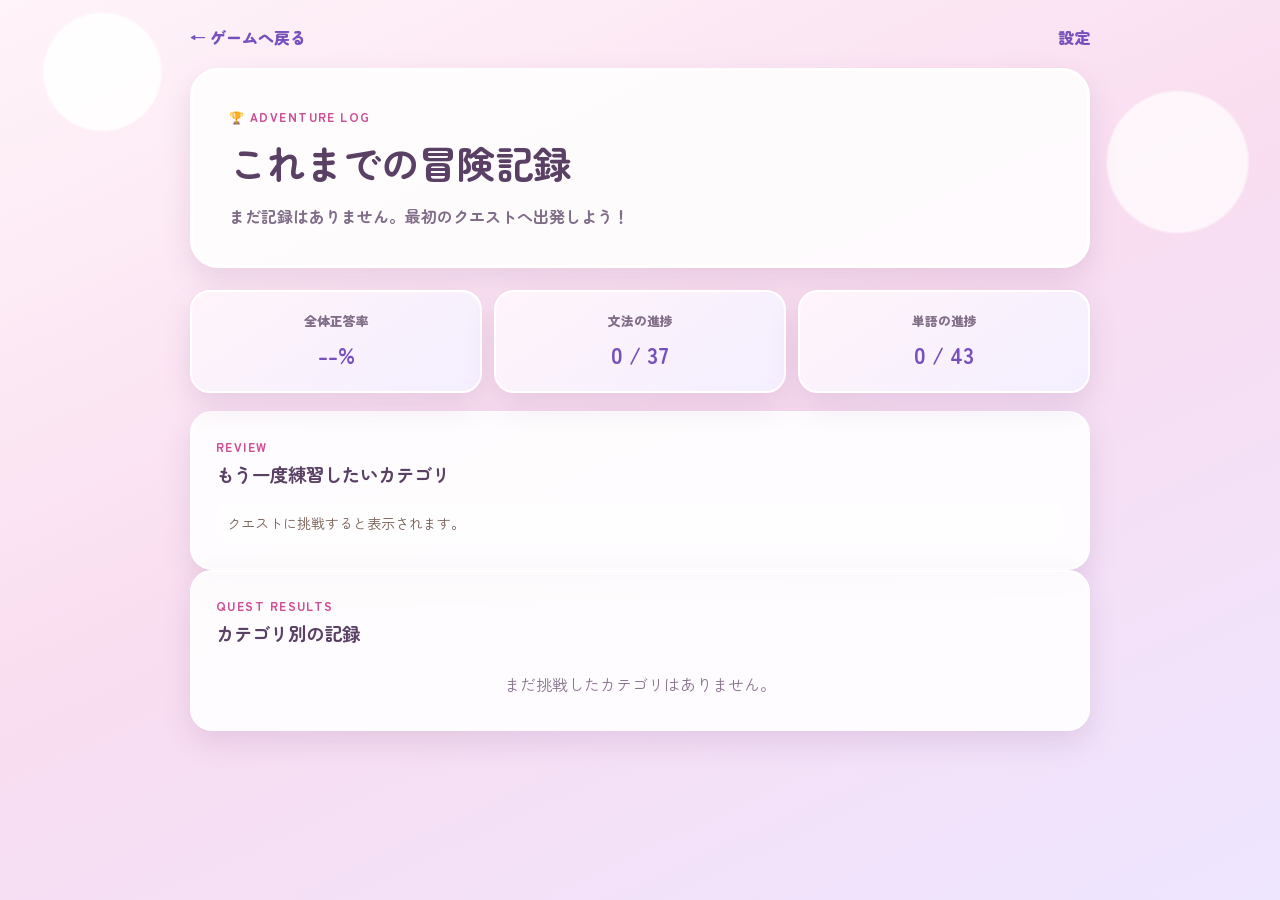
==== progress.html @ 37857b06 "冒険記録を専用ページへ移動" ====
<!DOCTYPE html>
<html lang="ja">
<head>
  <meta charset="UTF-8">
  <meta name="viewport" content="width=device-width, initial-scale=1, viewport-fit=cover">
  <meta name="theme-color" content="#f9dff0">
  <title>冒険記録 | English Quest</title>
  <link rel="preconnect" href="https://fonts.googleapis.com">
  <link rel="preconnect" href="https://fonts.gstatic.com" crossorigin>
  <link href="https://fonts.googleapis.com/css2?family=Zen+Maru+Gothic:wght@400;500;700;900&display=swap" rel="stylesheet">
  <link rel="stylesheet" href="css/style.css?v=20260730-2">
  <link rel="stylesheet" href="css/management.css?v=20260730-2">
</head>
<body>
  <main class="management-page progress-page">
    <nav class="page-nav">
      <a href="index.html">← ゲームへ戻る</a>
      <a href="settings.html">設定</a>
    </nav>

    <header class="management-header">
      <p>🏆 ADVENTURE LOG</p>
      <h1>これまでの冒険記録</h1>
      <p id="total-progress">記録を読み込んでいます。</p>
    </header>

    <section class="progress-stats" aria-label="学習進捗">
      <div class="progress-stat">
        <span>全体正答率</span>
        <strong id="overall-correct-rate">--%</strong>
      </div>
      <div class="progress-stat">
        <span>文法の進捗</span>
        <strong id="grammar-progress">0 / 37</strong>
      </div>
      <div class="progress-stat">
        <span>単語の進捗</span>
        <strong id="vocabulary-progress">0 / 43</strong>
      </div>
    </section>

    <section class="editor-panel weak-category-box">
      <div class="panel-heading">
        <div>
          <p>REVIEW</p>
          <h2>もう一度練習したいカテゴリ</h2>
        </div>
      </div>
      <ul id="weak-category-list">
        <li>クエストに挑戦すると表示されます。</li>
      </ul>
    </section>

    <section class="editor-panel">
      <div class="panel-heading">
        <div>
          <p>QUEST RESULTS</p>
          <h2>カテゴリ別の記録</h2>
        </div>
      </div>
      <div id="category-record-list" class="category-record-list">
        <p class="empty-message">記録を読み込んでいます。</p>
      </div>
    </section>
  </main>

  <script src="js/progress.js?v=20260730-2"></script>
</body>
</html>
---- css/style.css ----
/* ============================================================
   共通設定・デザイントークン
   色や影をCSS変数にまとめ、全体の雰囲気を一か所で変更できるようにする。
   ============================================================ */
* { box-sizing: border-box; }

:root {
  font-family: "Zen Maru Gothic", sans-serif;
  line-height: 1.65;
  color: #4f3b5c;
  background: #fcedf6;
  font-synthesis: none;
  --pink: #ef72ad;
  --pink-dark: #ce4f93;
  --purple: #9874dc;
  --purple-dark: #7650bd;
  --cream: #fffafd;
  --line: #ead4ef;
  --shadow: 0 12px 28px rgba(134, 79, 144, 0.16);
}

/* ページ全体の淡い空背景。dvhはスマートフォンのアドレスバーも考慮する。 */
body {
  margin: 0;
  min-width: 320px;
  min-height: 100vh;
  min-height: 100dvh;
  background:
    radial-gradient(circle at 8% 8%, rgba(255,255,255,.9) 0 4%, transparent 4.2%),
    radial-gradient(circle at 92% 18%, rgba(255,255,255,.72) 0 5%, transparent 5.2%),
    linear-gradient(155deg, #fff4f9 0%, #f9ddf0 48%, #eee5ff 100%);
  overflow-x: hidden;
}

/* フォーム部品にも本文と同じフォントを継承させる。 */
button { font: inherit; -webkit-tap-highlight-color: transparent; }
/* キーボード操作時だけ、現在位置が分かるフォーカス枠を表示する。 */
button:focus-visible { outline: 4px solid rgba(118, 80, 189, .25); outline-offset: 3px; }

/* ページ背景に固定する星・ハート装飾。操作やレイアウトには影響しない。 */
.sky-decor span { position: fixed; z-index: -1; color: rgba(212, 105, 171, .28); font-size: 2rem; }
.sky-decor span:nth-child(1) { top: 10%; left: 5%; }
.sky-decor span:nth-child(2) { top: 35%; right: 5%; }
.sky-decor span:nth-child(3) { top: 72%; left: 4%; }
.sky-decor span:nth-child(4) { top: 82%; right: 8%; }

/* ============================================================
   アプリ共通レイアウト・ヘッダー
   820pxを上限に中央寄せし、safe-areaでiPhoneのノッチも避ける。
   ============================================================ */
.app { width: min(calc(100% - 28px), 820px); margin: 0 auto; padding: max(24px, env(safe-area-inset-top)) 0 max(50px, env(safe-area-inset-bottom)); }
.app-header { position: relative; display: flex; align-items: center; justify-content: center; gap: 16px; margin-bottom: 12px; text-align: left; }
.brand-logo { width: min(100%, 430px); max-height: 140px; object-fit: contain; filter: drop-shadow(0 5px 8px rgba(201,74,140,.18)); }
.app-footer { display: flex; justify-content: center; margin-top: 30px; padding-top: 18px; border-top: 1px solid rgba(118, 80, 189, .14); }
.settings-link { display: inline-flex; align-items: center; justify-content: center; gap: 7px; min-width: 112px; min-height: 44px; padding: 8px 18px; border: 2px solid #fff; border-radius: 15px; background: rgba(255,255,255,.82); box-shadow: var(--shadow); color: #7049a9; text-decoration: none; font-size: .95rem; font-weight: 900; transition: transform .2s ease, box-shadow .2s ease; }
.settings-link:hover, .settings-link:focus-visible { transform: translateY(-2px); box-shadow: 0 15px 30px rgba(134, 79, 144, .22); }
.brand-mark { display: grid; place-items: center; width: 68px; height: 68px; flex: 0 0 auto; border: 3px solid #fff; border-radius: 22px; background: linear-gradient(145deg, #ff9ac6, #a986e9); box-shadow: var(--shadow); font-size: 2rem; transform: rotate(-4deg); }
.brand-copy h1 { margin: 0; color: #7049a9; font-size: clamp(2rem, 8vw, 3.25rem); line-height: 1; letter-spacing: -.04em; text-shadow: 0 3px #fff; }
.brand-copy h1 span { color: var(--pink-dark); }
.eyebrow, .box-kicker, .mission-label, .section-heading p { margin: 0; color: var(--pink-dark); font-size: .78rem; font-weight: 900; letter-spacing: .12em; }
.lead { margin: 8px 0 0; color: #806d88; font-size: .95rem; font-weight: 700; }

/* レベル、可変幅のEXPバー、2つのバッジを横並びにする。 */
.player-status { display: grid; grid-template-columns: auto minmax(0, 1fr) 94px 94px auto; align-items: center; gap: 10px; margin-bottom: 26px; padding: 12px 14px; border: 2px solid rgba(255,255,255,.9); border-radius: 22px; background: rgba(255,255,255,.75); box-shadow: var(--shadow); backdrop-filter: blur(8px); }
.level-badge { display: grid; place-items: center; width: 62px; height: 62px; border-radius: 18px; color: #fff; background: linear-gradient(145deg, var(--purple), var(--pink)); box-shadow: 0 7px 14px rgba(139, 92, 190, .25); }
.level-badge span { font-size: .59rem; font-weight: 900; letter-spacing: .1em; }
.level-badge strong { font-size: 1.65rem; line-height: 1; }
.exp-panel { min-width: 0; }
.status-row { display: flex; justify-content: space-between; gap: 8px; margin-bottom: 5px; color: #715581; font-size: .78rem; font-weight: 900; }
.exp-track { height: 14px; overflow: hidden; border: 3px solid #eadcf0; border-radius: 99px; background: #fff; }
.exp-bar { width: 0; height: 100%; border-radius: inherit; background: linear-gradient(90deg, #ff8fc4, #9d7ee5); transition: width .45s ease; }
.streak-badge { display: flex; align-items: center; gap: 5px; padding: 8px 12px; border-radius: 16px; color: #a74d77; background: #fff0f7; font-size: .82rem; font-weight: 900; white-space: nowrap; }
.streak-badge img { width: 24px; height: 24px; object-fit: contain; }
.correct-badge { display: flex; align-items: center; gap: 4px; padding: 8px 10px; border-radius: 16px; color: #8a5f38; background: #fff8dc; font-size: .78rem; font-weight: 900; white-space: nowrap; }
.correct-badge img { width: 24px; height: 24px; object-fit: contain; }
.record-link { display: inline-flex; align-items: center; justify-content: center; align-self: center; gap: 4px; width: max-content; height: 40px; padding: 8px 10px; border: 2px solid #fff; border-radius: 16px; background: #f5efff; color: #7650bd; font-size: .78rem; font-weight: 900; line-height: 1; text-decoration: none; white-space: nowrap; }
.record-link:hover, .record-link:focus-visible { transform: translateY(-1px); background: #eee4ff; }

/* ============================================================
   画面切り替え
   JavaScriptが.hiddenを付け外しし、3つの画面を切り替える。
   ============================================================ */
.screen { animation: fade-in .3s ease-out; }
.hidden { display: none !important; }
/* ============================================================
   クエスト選択画面
   ============================================================ */
.adventure-hero {
  /* 城画像は正方形。高さ100%なので、枠高から上下のボーダーを除いた値が表示幅になる。 */
  --hero-art-width: 279px;
  position: relative;
  display: flex;
  align-items: center;
  min-height: 285px;
  overflow: hidden;
  margin-bottom: 25px;
  padding: 32px clamp(22px, 5vw, 42px);
  border: 3px solid #fff;
  border-radius: 30px;
  background:
    /* 城画像の左端を白く覆い、画像の右端へ向かってなだらかに透明にする。 */
    linear-gradient(90deg,
      rgba(255,247,251,.99) 0,
      rgba(255,247,251,.99) calc(100% - var(--hero-art-width)),
      rgba(255,247,251,.98) calc(100% - var(--hero-art-width) + 35px),
      rgba(255,245,250,.88) calc(100% - var(--hero-art-width) + 70px),
      rgba(255,243,249,.56) calc(100% - var(--hero-art-width) + 145px),
      rgba(255,241,248,.20) calc(100% - var(--hero-art-width) + 220px),
      rgba(255,241,248,.03) 100%),
    url("../data/quest-castle.png") right center / auto 100% no-repeat,
    #ffeaf4;
  box-shadow: var(--shadow);
}
.adventure-hero::after {
  content: "";
  position: absolute;
  inset: auto 0 0;
  height: 42px;
  background: linear-gradient(180deg, transparent, rgba(161,204,105,.34));
}
.hero-copy { position: relative; z-index: 2; width: 54%; }
.hero-copy > p:first-child { margin: 0; color: var(--pink-dark); font-size: .74rem; font-weight: 900; letter-spacing: .1em; }
.hero-copy h2 { margin: 5px 0 10px; color: #594064; font-size: clamp(1.65rem, 5vw, 2.4rem); line-height: 1.25; }
.hero-copy h2 span { color: var(--pink-dark); }
.hero-message { margin: 0; color: #775f80; font-size: .9rem; font-weight: 700; }
.hero-characters { position: absolute; z-index: 1; right: -4%; bottom: -8%; width: min(50%, 385px); filter: drop-shadow(0 10px 8px rgba(118,61,116,.16)); }
.section-heading { display: flex; align-items: center; gap: 12px; margin-bottom: 14px; }
.heading-icon { display: grid; place-items: center; width: 48px; height: 48px; border-radius: 16px; background: #fff; box-shadow: 0 5px 15px rgba(123, 76, 135, .12); font-size: 1.45rem; }
.section-heading h2 { margin: 1px 0 0; color: #573c68; font-size: clamp(1.25rem, 5vw, 1.65rem); line-height: 1.3; }
.course-tabs, .grade-tabs { display: flex; gap: 9px; margin-bottom: 13px; }
.course-tab, .grade-tab { min-height: 42px; padding: 8px 16px; border: 2px solid #fff; border-radius: 14px; background: rgba(255,255,255,.74); box-shadow: 0 5px 13px rgba(123,76,135,.09); color: #725780; font-weight: 900; cursor: pointer; }
.course-tab { flex: 1; font-size: 1rem; }
.grade-tab { flex: 1; font-size: .85rem; }
.course-tab.active, .grade-tab.active { border-color: #d6b8e2; background: linear-gradient(135deg, #fff0f7, #eee6ff); color: var(--purple-dark); box-shadow: inset 0 0 0 1px #fff, 0 6px 15px rgba(123,76,135,.13); }
.course-tab:hover, .grade-tab:hover { transform: translateY(-1px); }
/* カードはスマートフォンで1列、640px以上では後述の指定により2列。 */
.category-list { display: grid; gap: 16px; }
.category-card { position: relative; isolation: isolate; width: 100%; min-height: 196px; overflow: hidden; padding: 20px 20px 17px 82px; border: 2px solid #fff; border-radius: 24px; background: rgba(255,255,255,.92); box-shadow: var(--shadow); color: inherit; text-align: left; cursor: pointer; transition: transform .18s ease, box-shadow .18s ease; }
.category-card.vocabulary-card { min-height: 160px; }
.category-card::backdrop { display: none; }
.category-card > * { position: relative; z-index: 2; }
.category-card::before { content: attr(data-icon); position: absolute; left: 18px; top: 20px; display: grid; place-items: center; width: 48px; height: 48px; border-radius: 16px; background: linear-gradient(145deg, #ffe1ef, #e8dcff); font-size: 1.5rem; }
.category-card::after { content: "PLAY  ➜"; position: absolute; right: 17px; bottom: 17px; color: var(--purple-dark); font-size: .76rem; font-weight: 900; letter-spacing: .08em; }
.category-card:hover, .category-card:focus-visible { transform: translateY(-3px); box-shadow: 0 16px 32px rgba(134, 79, 144, .22); }
.quest-number { margin: 0 0 3px; color: var(--pink-dark); font-size: .72rem; font-weight: 900; letter-spacing: .12em; }
.category-card h3 { margin: 0 0 5px; color: #5a3b6c; font-size: 1.12rem; }
.category-card > p:not(.quest-number) { margin: 0; padding-right: 10px; color: #806d88; font-size: .9rem; }
.category-meta { display: flex; flex-wrap: wrap; gap: 9px; margin-top: 13px; padding-right: 72px; font-size: .78rem; font-weight: 700; }
.category-meta span { padding: 4px 9px; border-radius: 99px; background: #f8edf8; }
.empty-category-message { padding: 28px 18px; border: 2px dashed #ddcce4; border-radius: 20px; background: rgba(255,255,255,.65); color: #806d88; text-align: center; font-weight: 700; }

/* 複数画面で使う白いパネルの共通デザイン。 */
.quiz-card, .result-card { margin-top: 20px; border: 2px solid #fff; border-radius: 26px; background: rgba(255,255,255,.92); box-shadow: var(--shadow); }
/* ============================================================
   問題画面
   ============================================================ */
.quiz-topbar { display: flex; justify-content: space-between; align-items: center; gap: 14px; margin-bottom: 14px; }
.text-button { min-height: 44px; padding: 8px 12px; border: 0; border-radius: 14px; background: rgba(255,255,255,.7); color: var(--purple-dark); font-weight: 900; cursor: pointer; }
.question-counter { padding: 8px 14px; border-radius: 99px; color: #fff; background: var(--purple); font-weight: 900; }
/* --stage-backgroundはJavaScriptがカテゴリごとに設定するCSS変数。 */
.quest-stage {
  position: relative;
  overflow: hidden;
  padding: 0 10px 78px;
  border: 3px solid #fff;
  border-radius: 30px;
  background-image:
    /* 背景を判別できる程度に残しつつ、白文字のバナーは読みやすくする。 */
    linear-gradient(180deg, rgba(91,54,111,.12), rgba(65,38,78,.22)),
    var(--stage-background, url("../data/assets/background-castle.png"));
  background-position: center;
  background-size: cover;
  box-shadow: var(--shadow);
}
.quest-stage::before {
  content: "";
  position: absolute;
  z-index: 0;
  inset: 58px 0 0;
  background: linear-gradient(90deg, rgba(255,255,255,.08), transparent 30% 70%, rgba(255,255,255,.08));
  pointer-events: none;
}
.stage-banner { position: relative; z-index: 2; display: flex; align-items: center; justify-content: center; gap: 10px; min-height: 58px; color: #fff; text-shadow: 0 2px 4px rgba(70,35,78,.55); }
.stage-banner .category-label { margin: 0; font-size: .9rem; font-weight: 900; }
/* 半透明の白で文字のコントラストを保ち、背後のステージも少し透かす。 */
.quiz-card { position: relative; z-index: 2; margin: 0; padding: clamp(20px, 5vw, 34px); border: 1px solid rgba(255,255,255,.78); background: rgba(255,255,255,.82); backdrop-filter: blur(2px); }
.battle-characters { position: absolute; z-index: 1; right: -5px; bottom: -125px; width: 175px; filter: drop-shadow(0 7px 6px rgba(92,46,102,.18)); pointer-events: none; }
.mission-label { text-align: center; }
.quiz-card h2 { margin: 7px auto 8px; color: #4d345e; font-size: clamp(1.35rem, 5.5vw, 2rem); line-height: 1.45; text-align: center; }
.question-hint { margin: 0 0 22px; padding: 11px 14px; border-radius: 14px; background: #fff7d9; color: #765e49; font-size: .9rem; }
.question-hint::before { content: "🔍 ヒント："; font-weight: 900; }
.choices { display: grid; gap: 12px; }
.choice-button { position: relative; width: 100%; min-height: 62px; padding: 14px 50px 14px 17px; border: 2px solid #e9dcef; border-radius: 18px; background: #fff; color: #513c5c; text-align: left; font-weight: 700; cursor: pointer; transition: transform .15s ease, border-color .15s ease; }
.choice-button::after { content: "›"; position: absolute; right: 18px; top: 50%; translate: 0 -50%; color: #b396c2; font-size: 1.8rem; }
.choice-button:hover, .choice-button:focus-visible { transform: translateX(3px); border-color: #c49bda; }
.choice-button:disabled { cursor: default; opacity: 1; transform: none; }
.choice-button.correct { border-color: #60c98f; background: #ecfff4; }
.choice-button.correct::after { content: "✓"; color: #37a56b; font-weight: 900; }
.choice-button.incorrect { border-color: #ee91ac; background: #fff2f6; }
.choice-button.incorrect::after { content: "○"; color: #d8688a; }
/* 回答後、画面全体を覆って解説へ注意を向けるモーダル領域。 */
.feedback-overlay { position: fixed; z-index: 20; inset: 0; display: grid; place-items: center; overflow-y: auto; padding: max(24px, env(safe-area-inset-top)) 14px max(24px, env(safe-area-inset-bottom)); background: rgba(74,42,78,.68); backdrop-filter: blur(5px); }
.feedback-dialog { position: relative; width: min(100%, 680px); padding: 62px clamp(18px, 5vw, 34px) 28px; border: 4px solid #fff; border-radius: 30px; background: linear-gradient(180deg, #fffdf8, #fff8ed); box-shadow: 0 24px 70px rgba(48,25,53,.42), inset 0 0 0 3px #f4d5a7; animation: dialog-in .35s cubic-bezier(.18,.9,.35,1.2); }
.feedback-ribbon { position: absolute; top: -25px; left: 50%; min-width: 230px; translate: -50% 0; padding: 13px 35px 17px; color: #fff; background: linear-gradient(180deg,#ff8fc1,#ee5d9a); clip-path: polygon(8% 0,92% 0,100% 25%,91% 38%,93% 100%,50% 85%,7% 100%,9% 38%,0 25%); text-align: center; text-shadow: 0 2px 3px rgba(145,42,92,.25); font-size: 1.65rem; font-weight: 900; }
.incorrect-feedback .feedback-ribbon { background: linear-gradient(180deg,#ae91f2,#775add); }
.feedback-main { display: grid; grid-template-columns: 190px minmax(0,1fr); align-items: center; gap: 22px; }
.feedback-main > img { width: 100%; max-height: 220px; object-fit: contain; filter: drop-shadow(0 8px 7px rgba(113,65,111,.15)); }
.feedback-copy > p { margin: 8px 0; }
.feedback-heading { display: flex; align-items: center; justify-content: space-between; gap: 12px; }
.result-label { margin: 0; color: var(--pink-dark); font-size: 1.5rem; font-weight: 900; }
.result-label.correct-label { color: #3fa56d; }
.exp-gain { margin: 0; padding: 6px 12px; border-radius: 99px; color: #fff; background: linear-gradient(90deg, #f17aad, #9172d6); font-weight: 900; animation: pop .35s ease-out; }
.answer-text { color: #593a69; font-weight: 900; }
.point-box { margin: 16px 0; padding: 14px; border-radius: 16px; background: #f7efff; }
.point-box strong { color: var(--purple-dark); }
.point-box p { margin: 4px 0 0; }
.feedback-point { display: flex; gap: 10px; border: 2px solid #efd5a7; background: #fff8e9; }
.feedback-point img { width: 32px; height: 32px; object-fit: contain; }
.button { min-height: 48px; padding: 10px 16px; border-radius: 15px; font-weight: 900; cursor: pointer; transition: transform .15s ease, filter .15s ease; }
.button:hover { transform: translateY(-1px); filter: brightness(1.03); }
.button-primary { width: 100%; border: 2px solid #fff; background: linear-gradient(90deg, var(--pink), var(--purple)); box-shadow: 0 7px 15px rgba(151, 90, 176, .22); color: #fff; }
.button-secondary { border: 2px solid #d9c1e3; background: #fff; color: var(--purple-dark); }
.button-subtle { border: 1px solid #dec9e4; background: #fff; color: #8a6a94; font-size: .78rem; }
/* ============================================================
   結果画面・一時通知・ローディング
   ============================================================ */
.result-card { padding: clamp(24px, 6vw, 42px); text-align: center; }
.result-crown { font-size: 3rem; animation: float 2s ease-in-out infinite; }
.result-card h2 { margin: 5px 0; color: #5e3c73; }
.result-score { margin: 12px 0; color: var(--pink-dark); font-size: clamp(2rem, 9vw, 3rem); font-weight: 900; }
.result-actions { display: grid; gap: 12px; margin-top: 22px; }
.level-up { position: fixed; z-index: 30; inset: 50% auto auto 50%; translate: -50% -50%; display: grid; grid-template-columns: 120px 1fr; align-items: center; width: min(90vw, 490px); padding: 22px; border: 4px solid #fff; border-radius: 28px; background: linear-gradient(135deg, #fff6ec, #fffdf8); box-shadow: 0 20px 60px rgba(78,36,91,.35), inset 0 0 0 3px #f0c992; color: var(--pink-dark); text-align: center; font-weight: 900; animation: level-pop .55s ease-out; }
.level-up img { width: 120px; height: 120px; object-fit: contain; }
.level-up strong { display: block; font-size: clamp(1.45rem, 6vw, 2.1rem); }
.level-up span { display: block; margin-top: 8px; color: #7650bd; font-size: 1.1rem; }
.loading-screen { position: fixed; z-index: 50; inset: 0; display: grid; place-items: center; background: linear-gradient(155deg,#fff4f9,#f4e8ff); }
.loading-panel { display: grid; justify-items: center; width: min(86vw, 360px); padding: 24px; border: 3px solid #fff; border-radius: 28px; background: rgba(255,255,255,.88); box-shadow: var(--shadow); color: #754d7f; }
.loading-panel img { width: 130px; height: 105px; object-fit: contain; }
.loading-panel strong { font-size: 1.2rem; }
.loading-panel span { display: flex; gap: 8px; margin-top: 13px; }
.loading-panel i { width: 10px; height: 10px; border-radius: 50%; background: var(--pink); animation: loading-dot 1s ease-in-out infinite; }
.loading-panel i:nth-child(2) { animation-delay: .1s; }.loading-panel i:nth-child(3) { animation-delay: .2s; }.loading-panel i:nth-child(4) { animation-delay: .3s; }.loading-panel i:nth-child(5) { animation-delay: .4s; }

/* ============================================================
   アニメーション
   ============================================================ */
@keyframes fade-in { from { opacity: 0; transform: translateY(7px); } to { opacity: 1; transform: translateY(0); } }
@keyframes pop { 0% { transform: scale(.75); } 70% { transform: scale(1.08); } }
@keyframes float { 50% { transform: translateY(-6px) rotate(3deg); } }
@keyframes level-pop { from { opacity: 0; transform: scale(.65) rotate(-3deg); } to { opacity: 1; transform: scale(1); } }
@keyframes dialog-in { from { opacity: 0; transform: translateY(20px) scale(.9); } }
@keyframes loading-dot { 50% { transform: translateY(-7px); background: var(--purple); } }

/* タブレット・PCではクエストカードと結果ボタンを2列にする。 */
@media (min-width: 640px) {
  .category-list { grid-template-columns: repeat(2, minmax(0, 1fr)); }
  .result-actions { grid-template-columns: 1fr 1fr; }
}

/* スマートフォン向け。横幅を節約し、重なりや見切れを防ぐ。 */
@media (max-width: 520px) {
  .app { width: min(calc(100% - 20px), 820px); padding-top: max(16px, env(safe-area-inset-top)); }
  .app-header { justify-content: flex-start; gap: 11px; }
  .app-footer { margin-top: 24px; }
  .settings-link { min-height: 42px; }
  .brand-mark { width: 52px; height: 52px; border-radius: 17px; font-size: 1.5rem; }
  .lead { font-size: .78rem; }
  .player-status { grid-template-columns: minmax(0, 1fr) minmax(0, 1fr) auto; gap: 9px; padding: 10px; }
  .level-badge { grid-column: 1; width: 52px; height: 52px; border-radius: 15px; }
  .level-badge strong { font-size: 1.4rem; }
  .exp-panel { grid-column: 2 / 4; }
  .streak-badge, .correct-badge { grid-row: 2; justify-content: center; padding: 5px 8px; font-size: .78rem; }
  .streak-badge { grid-column: 1; }
  .correct-badge { grid-column: 2; }
  .record-link { grid-column: 3; grid-row: 2; height: 36px; padding: 5px 8px; }
  .streak-badge img, .correct-badge img { width: 18px; height: 18px; }
  .category-card { padding: 18px 15px 16px 72px; border-radius: 21px; }
  .category-card::before { left: 14px; top: 18px; width: 45px; height: 45px; }
  .category-card::after { right: 14px; bottom: 16px; }
  .category-meta { padding-right: 65px; flex-wrap: wrap; }
  .quest-stage { padding-inline: 6px; }
  .quiz-card { border-radius: 22px; }
  .feedback-heading { align-items: flex-start; flex-direction: column; }
  .adventure-hero { --hero-art-width: 239px; min-height: 245px; padding: 24px 18px; background-size: auto, auto 100%; }
  .hero-copy { width: 55%; }
  .hero-copy h2 { font-size: 1.55rem; }
  .hero-message { max-width: 180px; font-size: .78rem; line-height: 1.65; }
  .hero-characters { right: 0; bottom: -1%; width: 56%; }
  .category-card { min-height: 180px; }
  .category-card.vocabulary-card { min-height: 150px; }
  .battle-characters { right: -8px; bottom: -108px; width: 145px; }
  .feedback-dialog { padding-top: 54px; }
  .feedback-main { grid-template-columns: 105px 1fr; gap: 10px; }
  .feedback-main > img { max-height: 150px; }
  .feedback-ribbon { min-width: 190px; font-size: 1.35rem; }
  .feedback-copy { font-size: .86rem; }
  .feedback-heading { gap: 6px; }
  .result-label { font-size: 1.15rem; }
  .exp-gain { padding: 4px 8px; font-size: .82rem; }
  .level-up { grid-template-columns: 90px 1fr; }
  .level-up img { width: 90px; height: 90px; }
}

/* OSで「視差効果を減らす」が有効なら、動きによる負担を抑える。 */
@media (prefers-reduced-motion: reduce) {
  *, *::before, *::after { scroll-behavior: auto !important; animation-duration: .01ms !important; transition-duration: .01ms !important; }
}
---- css/management.css ----
/* 設定・問題管理ページ専用。ゲーム側の色やボタンの雰囲気を引き継ぐ。 */
body {
  color: #594064;
  font-family: "Zen Maru Gothic", sans-serif;
}

.management-page {
  width: min(calc(100% - 28px), 760px);
  margin: 0 auto;
  padding: max(24px, env(safe-area-inset-top)) 0 max(50px, env(safe-area-inset-bottom));
}

.management-page-wide { width: min(calc(100% - 28px), 1120px); }

.page-nav {
  display: flex;
  justify-content: space-between;
  gap: 12px;
  margin-bottom: 18px;
}

.page-nav a {
  color: #7650bd;
  font-weight: 900;
  text-decoration: none;
}

.management-header {
  margin-bottom: 22px;
  padding: clamp(22px, 5vw, 36px);
  border: 3px solid #fff;
  border-radius: 28px;
  background: rgba(255,255,255,.86);
  box-shadow: var(--shadow);
}

.management-header > p:first-child,
.panel-heading p {
  margin: 0;
  color: var(--pink-dark);
  font-size: .75rem;
  font-weight: 900;
  letter-spacing: .12em;
}

.management-header h1 { margin: 4px 0 8px; font-size: clamp(1.7rem, 5vw, 2.4rem); }
.management-header > p:last-child { margin: 0; color: #806d88; font-weight: 700; }

.setting-list { display: grid; gap: 14px; }

.setting-card {
  display: grid;
  grid-template-columns: auto 1fr auto;
  align-items: center;
  gap: 16px;
  min-height: 96px;
  padding: 18px;
  border: 2px solid #fff;
  border-radius: 22px;
  background: rgba(255,255,255,.9);
  box-shadow: var(--shadow);
  color: inherit;
  text-decoration: none;
}

a.setting-card:hover, a.setting-card:focus-visible { transform: translateY(-2px); }
.setting-card-static { grid-template-columns: auto minmax(0, 1fr) auto; }
.setting-icon { display: grid; place-items: center; width: 52px; height: 52px; border-radius: 16px; background: #f8edf8; font-size: 1.6rem; }
.setting-card strong, .setting-card small { display: block; }
.setting-card strong { margin-bottom: 4px; font-size: 1.05rem; }
.setting-card small { color: #806d88; line-height: 1.6; }
.setting-card > span:last-child { color: #a98cc0; font-size: 2rem; }

.manager-toolbar {
  display: flex;
  flex-wrap: wrap;
  gap: 10px;
  margin-bottom: 10px;
}

.manager-button,
.small-button {
  border: 1px solid #dccbe5;
  border-radius: 13px;
  background: #fff;
  color: #654b75;
  font: inherit;
  font-weight: 900;
  cursor: pointer;
}

.manager-button { min-height: 44px; padding: 9px 15px; }
.small-button { min-height: 36px; padding: 6px 11px; font-size: .78rem; }
.manager-button-primary { border-color: transparent; background: linear-gradient(135deg, var(--pink), var(--purple)); color: #fff; }
.manager-button-subtle { color: #87708f; }
.danger-button { border-color: #efb1c2; background: #fff3f6; color: #bd4d70; }
.file-button { display: inline-flex; align-items: center; }
.file-button input { position: absolute; width: 1px; height: 1px; overflow: hidden; opacity: 0; }
.manager-button:hover, .small-button:hover { filter: brightness(.97); transform: translateY(-1px); }

@media (max-width: 520px) {
  .setting-card-static { grid-template-columns: auto minmax(0, 1fr); }
  .setting-card-static .manager-button { grid-column: 1 / -1; width: 100%; }
}

.manager-status {
  min-height: 1.6em;
  margin: 8px 0 14px;
  color: #6e5680;
  font-size: .85rem;
  font-weight: 700;
}

.manager-status.success { color: #278255; }
.manager-status.error { color: #bd3f63; }
.manager-mode-tabs { display: flex; gap: 10px; margin: 0 0 16px; }
.manager-mode-tab { flex: 1; min-height: 46px; border: 2px solid #fff; border-radius: 14px; background: rgba(255,255,255,.75); color: #70567e; font: inherit; font-weight: 900; cursor: pointer; }
.manager-mode-tab.active { border-color: #d1b5dd; background: linear-gradient(135deg, #fff0f7, #eee6ff); color: #7650bd; }

/* 冒険記録ページ。要約は3列、カテゴリ別記録は読み比べやすいカードで表示する。 */
.progress-page { width: min(calc(100% - 28px), 900px); }
.progress-stats { display: grid; grid-template-columns: repeat(3, minmax(0, 1fr)); gap: 12px; margin-bottom: 18px; }
.progress-stat { display: grid; gap: 5px; padding: 18px; border: 2px solid #fff; border-radius: 20px; background: linear-gradient(145deg, #fff4fa, #f4efff); box-shadow: var(--shadow); text-align: center; }
.progress-stat span { color: #806d88; font-size: .8rem; font-weight: 800; }
.progress-stat strong { color: var(--purple-dark); font-size: 1.4rem; }
.weak-category-box { background: #fffaf0; }
.weak-category-box ul { display: grid; gap: 8px; margin: 12px 0 0; padding: 0; list-style: none; }
.weak-category-box li { display: flex; justify-content: space-between; gap: 12px; padding: 9px 11px; border-radius: 12px; background: rgba(255,255,255,.75); color: #765f55; font-size: .88rem; }
.weak-category-box li strong { color: #c05b72; white-space: nowrap; }
.category-record-list { display: grid; gap: 10px; }
.category-record { display: grid; grid-template-columns: minmax(0, 1fr) auto; align-items: center; gap: 14px; padding: 14px; border: 1px solid #eadbed; border-radius: 16px; background: #fff; }
.category-record > div:first-child { display: grid; gap: 4px; }
.record-course { width: max-content; padding: 2px 7px; border-radius: 99px; background: #f0e8f8; color: #7650bd; font-size: .68rem; font-weight: 900; }
.category-record dl { display: grid; grid-template-columns: repeat(4, auto); gap: 12px; margin: 0; }
.category-record dl div { text-align: center; }
.category-record dt { color: #8a778f; font-size: .66rem; font-weight: 800; }
.category-record dd { margin: 1px 0 0; color: #644773; font-size: .84rem; font-weight: 900; white-space: nowrap; }

@media (max-width: 620px) {
  .progress-stats { grid-template-columns: 1fr; }
  .progress-stat { grid-template-columns: 1fr auto; align-items: center; padding: 13px 16px; text-align: left; }
  .category-record { grid-template-columns: 1fr; }
  .category-record dl { grid-template-columns: repeat(4, minmax(0, 1fr)); gap: 6px; }
}

.manager-layout {
  display: grid;
  grid-template-columns: 280px minmax(0, 1fr);
  align-items: start;
  gap: 18px;
}

.manager-sidebar,
.editor-panel {
  border: 2px solid #fff;
  border-radius: 22px;
  background: rgba(255,255,255,.9);
  box-shadow: var(--shadow);
}

.manager-sidebar {
  position: sticky;
  top: 12px;
  padding: 16px;
}

.manager-content { display: grid; gap: 18px; }
.editor-panel { padding: clamp(16px, 3vw, 24px); }

.panel-heading {
  display: flex;
  align-items: center;
  justify-content: space-between;
  gap: 12px;
  margin-bottom: 14px;
}

.panel-heading h2 { margin: 2px 0 0; font-size: 1.15rem; }
.panel-heading h2 span { color: #8b7394; font-size: .8rem; }
.manager-list, .question-manager-list { display: grid; gap: 9px; }

.category-manager-button,
.question-manager-item {
  width: 100%;
  border: 1px solid #e4d5e9;
  border-radius: 14px;
  background: #fff;
  color: inherit;
  text-align: left;
}

.category-manager-button { padding: 12px; cursor: pointer; }
.category-manager-button strong, .category-manager-button small { display: block; }
.category-manager-button small { margin-top: 3px; color: #8a758f; }
.category-manager-button.active { border-color: #b98ad0; background: #fbf2ff; box-shadow: inset 4px 0 #aa79cc; }

.question-manager-item {
  display: grid;
  grid-template-columns: auto minmax(0, 1fr) auto;
  align-items: center;
  gap: 10px;
  padding: 11px 12px;
}

.question-manager-number { display: grid; place-items: center; width: 32px; height: 32px; border-radius: 10px; background: #f6eaf7; color: #8b5ca1; font-size: .75rem; font-weight: 900; }
.question-manager-copy strong, .question-manager-copy small { display: block; }
.question-manager-copy strong { overflow: hidden; text-overflow: ellipsis; white-space: nowrap; }
.question-manager-copy small { margin-top: 3px; color: #8a758f; }
.question-manager-item button { padding: 6px 10px; border: 0; border-radius: 9px; background: #eee4f4; color: #6d5080; font-weight: 900; cursor: pointer; }
.empty-message { margin: 8px 0; color: #8a758f; text-align: center; }

.form-grid {
  display: grid;
  grid-template-columns: repeat(2, minmax(0, 1fr));
  gap: 14px;
  margin-bottom: 16px;
}

.form-grid label { display: grid; gap: 6px; color: #6b5278; font-size: .8rem; font-weight: 900; }
.form-grid .full-field { grid-column: 1 / -1; }
.form-grid input, .form-grid textarea, .form-grid select {
  width: 100%;
  padding: 10px 12px;
  border: 2px solid #eaddec;
  border-radius: 12px;
  background: #fff;
  color: #493653;
  font: inherit;
}

.form-grid textarea { resize: vertical; }
.form-grid input:focus, .form-grid textarea:focus, .form-grid select:focus { outline: 3px solid rgba(157,126,229,.2); border-color: #bb9bd2; }
.form-actions { display: flex; flex-wrap: wrap; gap: 10px; }

@media (max-width: 760px) {
  .manager-layout { grid-template-columns: 1fr; }
  .manager-sidebar { position: static; }
}

@media (max-width: 520px) {
  .management-page, .management-page-wide { width: calc(100% - 20px); }
  .management-header { padding: 20px; border-radius: 22px; }
  .manager-toolbar { display: grid; grid-template-columns: 1fr 1fr; }
  .manager-button, .file-button { justify-content: center; text-align: center; }
  .form-grid { grid-template-columns: 1fr; }
  .form-grid .full-field { grid-column: auto; }
  .question-manager-item { grid-template-columns: auto minmax(0, 1fr); }
  .question-manager-item button { grid-column: 1 / -1; }
}
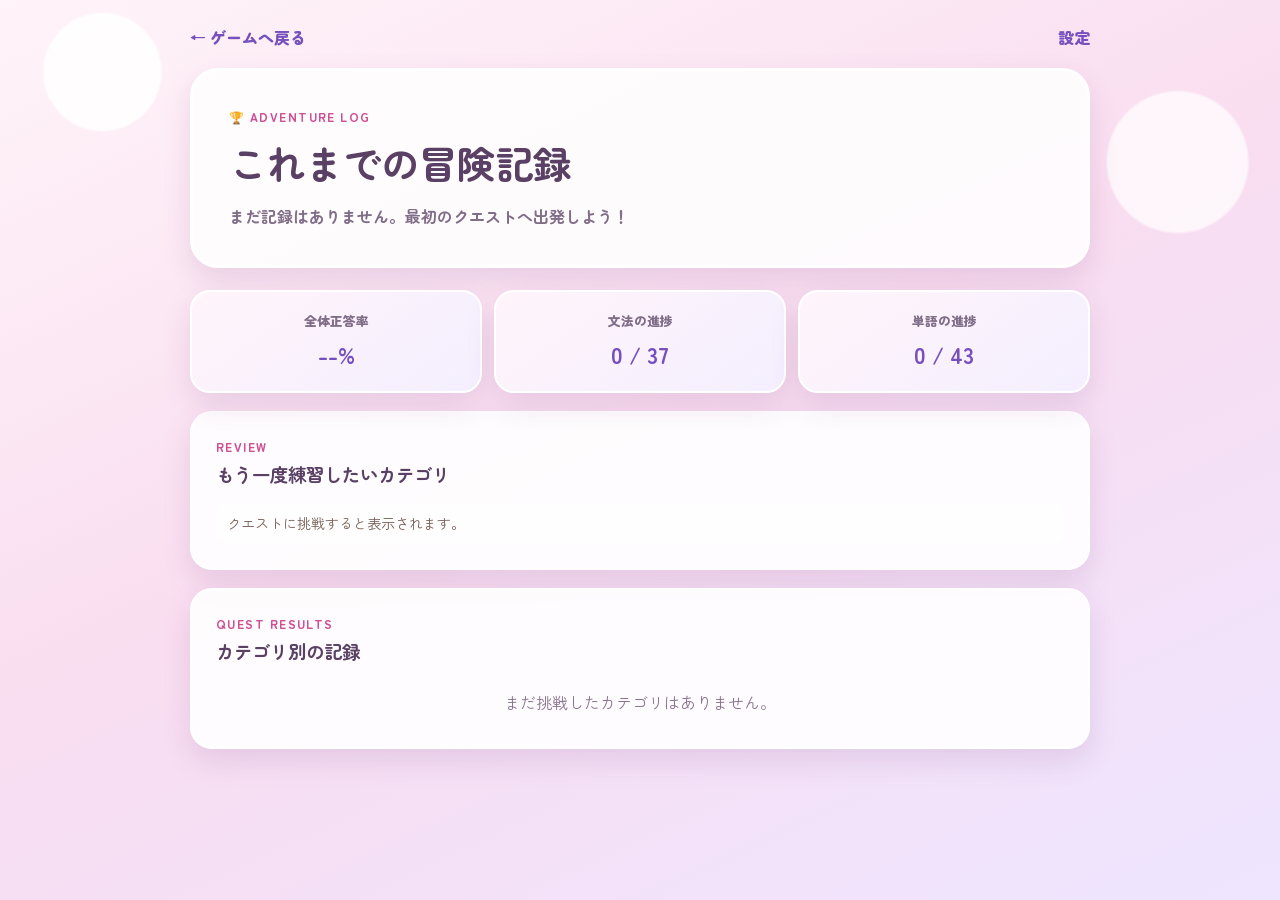
==== commit 0e59893a: "冒険記録のセクション間隔を調整" ====
--- a/progress.html
+++ b/progress.html
@@ -9,7 +9,7 @@
   <link rel="preconnect" href="https://fonts.gstatic.com" crossorigin>
   <link href="https://fonts.googleapis.com/css2?family=Zen+Maru+Gothic:wght@400;500;700;900&display=swap" rel="stylesheet">
   <link rel="stylesheet" href="css/style.css?v=20260730-2">
-  <link rel="stylesheet" href="css/management.css?v=20260730-2">
+  <link rel="stylesheet" href="css/management.css?v=20260730-3">
 </head>
 <body>
   <main class="management-page progress-page">
--- a/css/management.css
+++ b/css/management.css
@@ -127,6 +127,7 @@
 .weak-category-box ul { display: grid; gap: 8px; margin: 12px 0 0; padding: 0; list-style: none; }
 .weak-category-box li { display: flex; justify-content: space-between; gap: 12px; padding: 9px 11px; border-radius: 12px; background: rgba(255,255,255,.75); color: #765f55; font-size: .88rem; }
 .weak-category-box li strong { color: #c05b72; white-space: nowrap; }
+.progress-page > .editor-panel + .editor-panel { margin-top: 18px; }
 .category-record-list { display: grid; gap: 10px; }
 .category-record { display: grid; grid-template-columns: minmax(0, 1fr) auto; align-items: center; gap: 14px; padding: 14px; border: 1px solid #eadbed; border-radius: 16px; background: #fff; }
 .category-record > div:first-child { display: grid; gap: 4px; }
